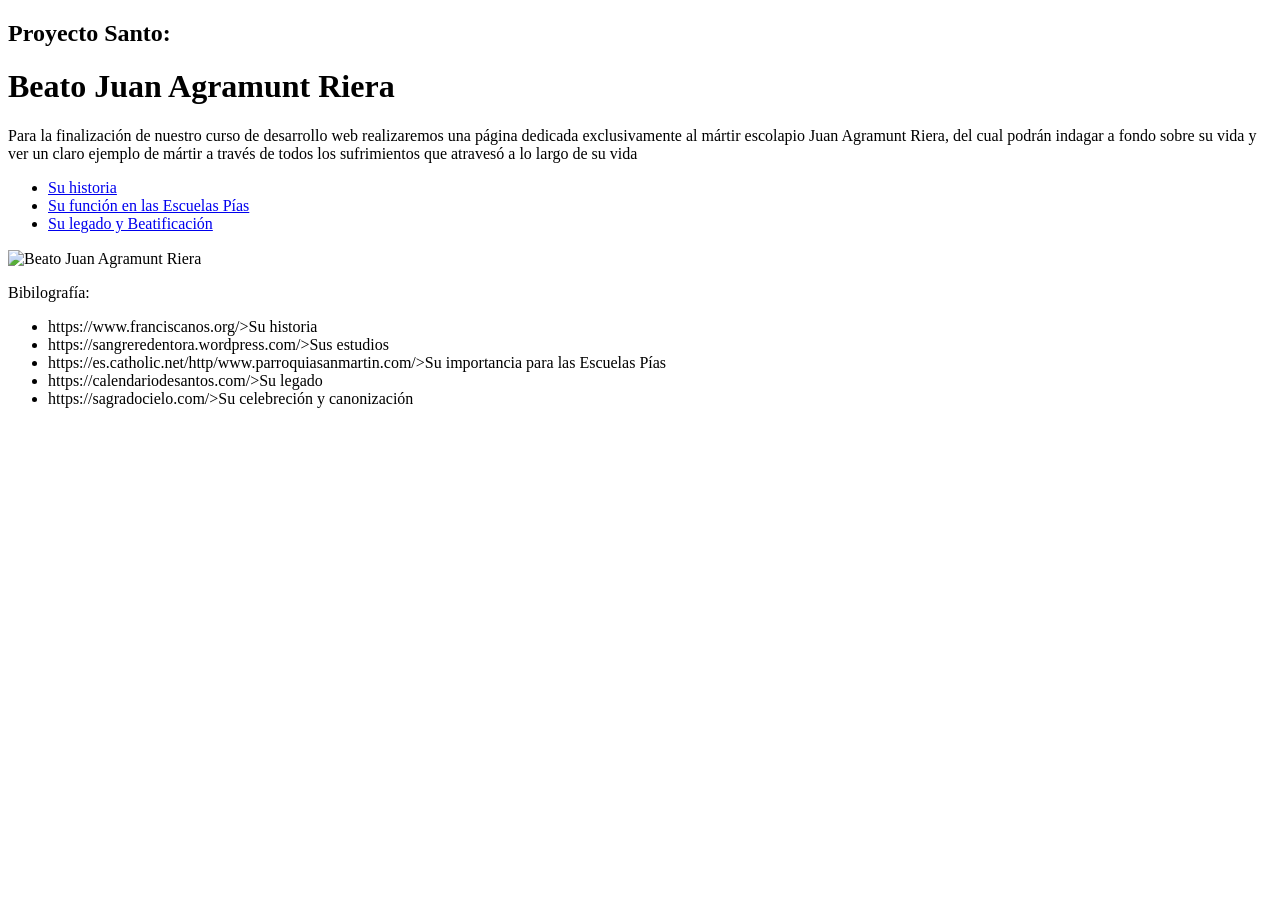
==== index.html @ dca8e22d "Enhance index.html with footer and image alt text Added footer section with bibliography links and a" ====
<!DOCTYPE html>
<html lang="es">
<head>
    <meta charset="UTF-8">
    <meta http-equiv="X-UA-Compatible" content="IE=edge">
    <meta name="viewport" content="width=device-width, initial-scale=1.0">
    <title>Proyecto Agramunt Riera</title>
</head>
<body>
    <header>
    <h2>Proyecto Santo:</h2>
    <h1>Beato Juan Agramunt Riera</h1>
    </header>
    <p>Para la finalización de nuestro curso de desarrollo web realizaremos una página dedicada exclusivamente al mártir escolapio Juan Agramunt Riera, del cual podrán indagar a fondo sobre su vida y ver un claro ejemplo de mártir a través de todos los sufrimientos que atravesó a lo largo de su vida</p>
    <main>
        <section>
            <nav>
                <ul>
                    <li>
                        <a href="./pages/historia.html">Su historia</a>
                    </li>
                    <li>
                        <a href="../PROYECTO SANTO/pages/escolapios.html">Su función en las Escuelas Pías</a>
                    </li>
                    <li>
                        <a href="../PROYECTO SANTO/pages/beato.html">Su legado y Beatificación</a>
                    </li>
                </ul>
            </nav>
        </section>
    </main>
    <section>
        <img src="../PROYECTO SANTO/img/riera.jpg"  alt="Beato Juan Agramunt Riera"align="center" width="200">
    </section>
    <section>
    <footer>
        <p>Bibilografía:</p>
        <ul>
            <li>https://www.franciscanos.org/>Su historia</li>
            <li>https://sangreredentora.wordpress.com/>Sus estudios</li>
            <li>https://es.catholic.net/http/www.parroquiasanmartin.com/>Su importancia para las Escuelas Pías</li>
            <li>https://calendariodesantos.com/>Su legado</li>
            <li>https://sagradocielo.com/>Su celebreción y canonización</li>
        </ul>
    </footer>
    </section>
    
</body>
</html>
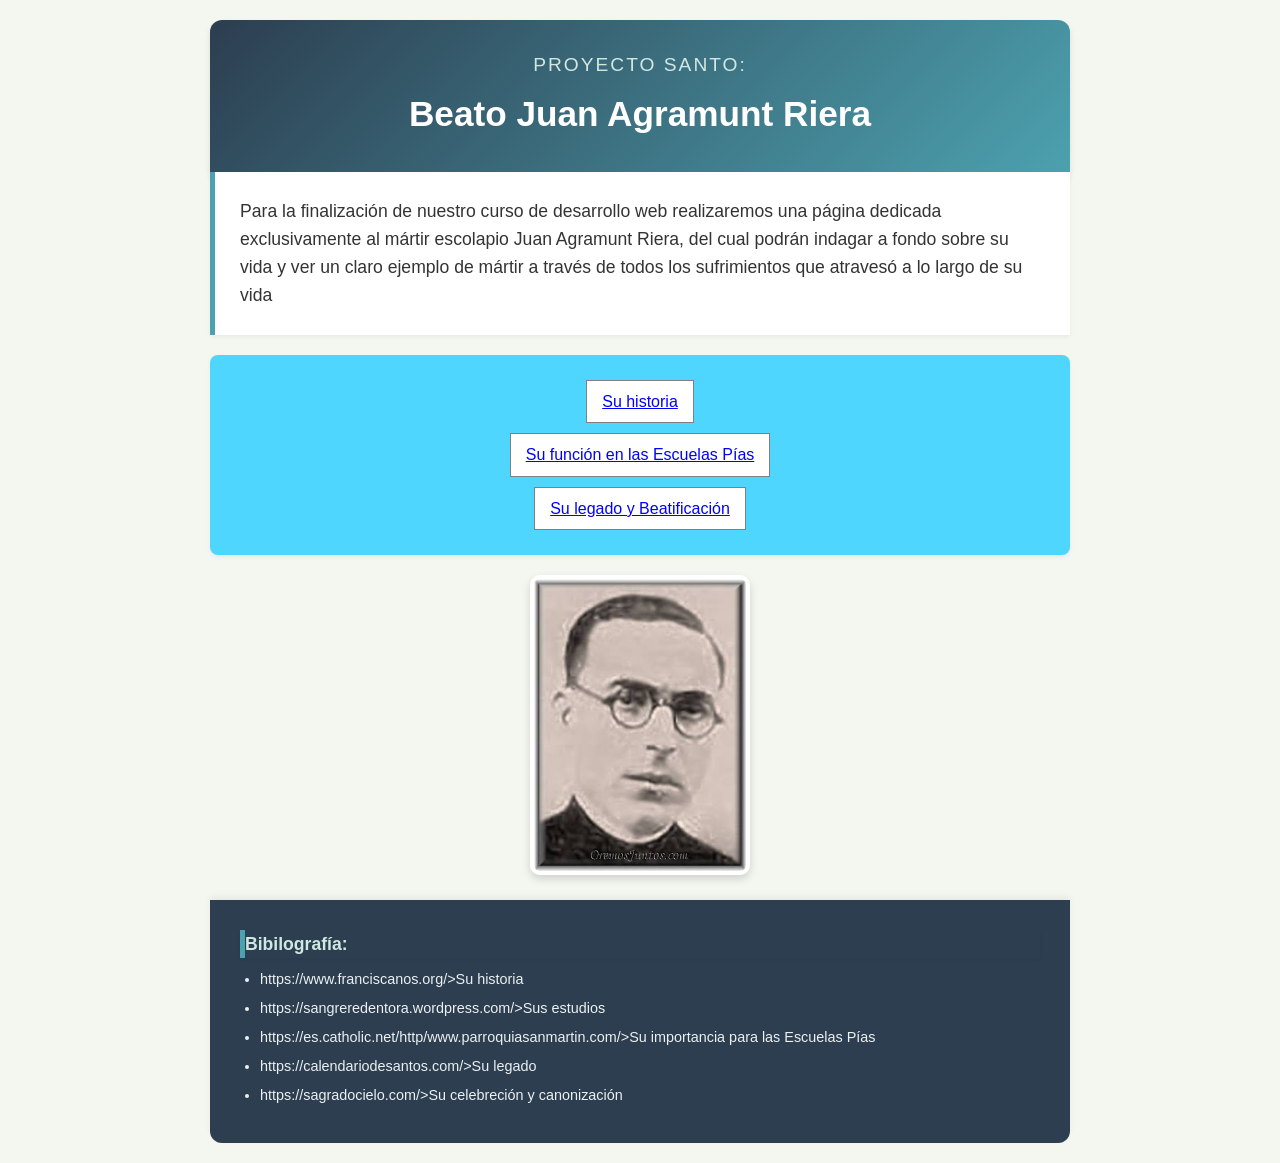
==== commit a1501724: "Add files via upload" ====
--- a/index.html
+++ b/index.html
@@ -5,6 +5,7 @@
     <meta http-equiv="X-UA-Compatible" content="IE=edge">
     <meta name="viewport" content="width=device-width, initial-scale=1.0">
     <title>Proyecto Agramunt Riera</title>
+    <link rel="stylesheet" href="../estiloweb.css">
 </head>
 <body>
     <header>
@@ -20,17 +21,17 @@
                         <a href="./pages/historia.html">Su historia</a>
                     </li>
                     <li>
-                        <a href="../PROYECTO SANTO/pages/escolapios.html">Su función en las Escuelas Pías</a>
+                        <a href="../pages/escolapios.html">Su función en las Escuelas Pías</a>
                     </li>
                     <li>
-                        <a href="../PROYECTO SANTO/pages/beato.html">Su legado y Beatificación</a>
+                        <a href="../pages/beato.html">Su legado y Beatificación</a>
                     </li>
                 </ul>
             </nav>
         </section>
     </main>
     <section>
-        <img src="../PROYECTO SANTO/img/riera.jpg"  alt="Beato Juan Agramunt Riera"align="center" width="200">
+        <img src="../img/riera.jpg"  alt="Beato Juan Agramunt Riera"align="center" width="200">
     </section>
     <section>
     <footer>
@@ -46,4 +47,4 @@
     </section>
     
 </body>
-</html>
+</html>
--- a/estiloweb.css
+++ b/estiloweb.css
@@ -0,0 +1,143 @@
+
+    
+    * {
+    margin: 0;
+    padding: 0;
+    box-sizing: border-box;
+}
+
+body {
+    font-family: 'Segoe UI', Tahoma, Geneva, Verdana, sans-serif;
+    background-color: #f4f6f0; /* Un tono pastel suave y elegante de fondo general */
+    color: #333333;
+    line-height: 1.6;
+    padding: 20px;
+    max-width: 900px;
+    margin: 0 auto; /* Centra toda la página en pantallas grandes */
+}
+
+/* --- 2. ENCABEZADO (HEADER) --- */
+header {
+    background: linear-gradient(135deg, #2c3e50, #4ca1af); /* Degradado moderno */
+    color: white;
+    padding: 30px;
+    text-align: center;
+    border-radius: 12px 12px 0 0;
+    box-shadow: 0 4px 6px rgba(0, 0, 0, 0.1);
+}
+
+header h2 {
+    font-size: 1.2rem;
+    font-weight: 400;
+    letter-spacing: 2px;
+    text-transform: uppercase;
+    margin-bottom: 5px;
+    color: #d1e8e2;
+}
+
+header h1 {
+    font-size: 2.2rem;
+    font-weight: 700;
+}
+
+/* --- 3. PÁRRAFO DE INTRODUCCIÓN --- */
+ p, body > p {
+    background-color: #ffffff;
+    font-size: 1.1rem;
+    padding: 25px;
+    margin-bottom: 20px;
+    border-left: 5px solid #4ca1af; /* Barra decorativa al costado */
+    box-shadow: 0 2px 4px rgba(0, 0, 0, 0.05);
+}
+
+/* --- 4. MENÚ DE NAVEGACIÓN (ESTILO BÁSICO / ESCOLAR) --- */
+nav {
+    background-color: rgb(78, 214, 255);
+    padding: 15px;
+    margin-bottom: 20px;
+    text-align: center;
+    border-radius: 8px;
+    box-shadow: 0 2px 4px rgba(0, 0, 0, 0.05);
+}
+
+nav ul {
+    list-style-type: none; /* Quita los puntos de la lista */
+    padding: 0;
+}
+
+nav li {
+    margin: 10px 0;
+}
+
+nav li a {
+    color: blue;
+    background-color: white;
+    text-decoration: underline; 
+    padding: 8px 15px;
+    border: 1px solid gray; 
+    display: inline-block;
+}
+
+nav li a:hover {
+    background-color: yellow; 
+    color: red;
+}
+
+
+section img {
+    display: block;
+    margin: 0 auto 25px auto; 
+    width: 220px;
+    max-width: 100%;
+    height: auto;
+    border-radius: 10px;
+    box-shadow: 0 4px 8px rgba(0, 0, 0, 0.15);
+    border: 4px solid white;
+}
+
+footer {
+    text-align: left;
+    background-color: #2c3e50;
+    color: white;
+    padding: 30px;
+    border-radius: 0 0 12px 12px;
+    box-shadow: 0 -4px 6px rgba(0, 0, 0, 0.05);
+}
+
+footer p {
+    font-weight: bold;
+    margin-bottom: 10px;
+    background: none; 
+    padding: 0;
+    color: #d1e8e2;
+}
+
+footer ul {
+    list-style-type: disc;
+    margin-left: 20px;
+}
+
+footer li {
+    font-size: 0.9rem;
+    margin-bottom: 6px;
+    color: #ecf0f1;
+    word-break: break-all; 
+}
+
+
+.card {
+    width: 100%;
+    max-width: 300px;
+    margin: 30px auto;
+    padding: 20px;
+    border: none;
+    border-radius: 10px;
+    background-color: #ffffff;
+    text-align: center;
+    box-shadow: 0 4px 6px rgba(0, 0, 0, 0.1);
+}
+
+.card img {
+    width: 100%;
+    border-radius: 8px;
+}
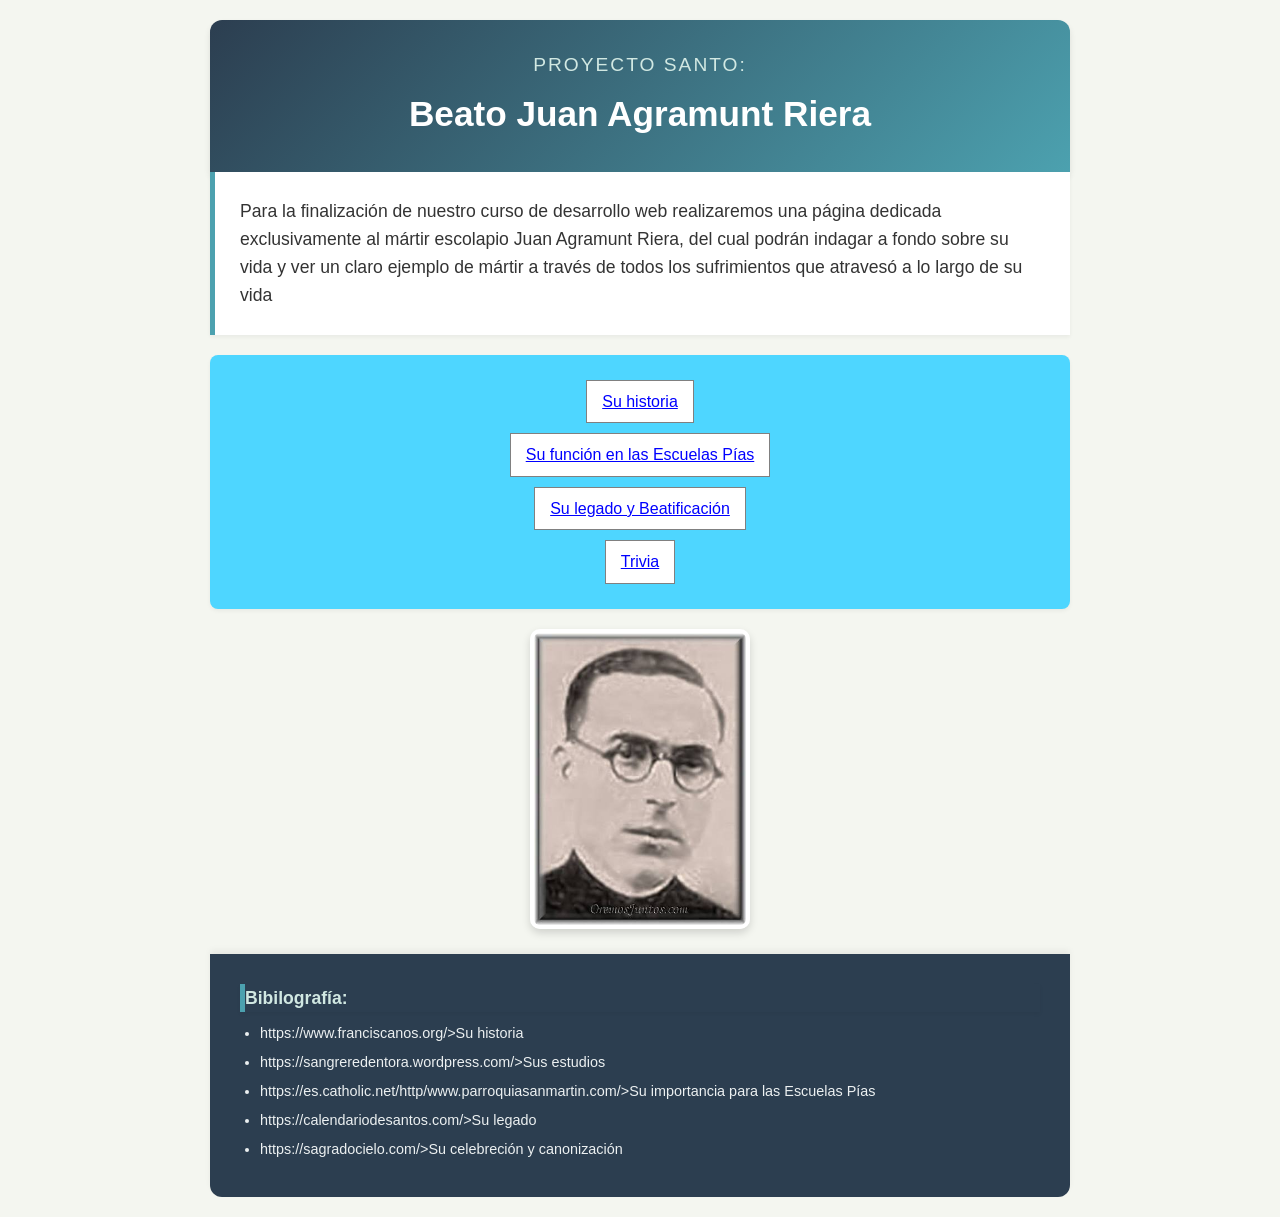
==== commit a1bc08d0: "Add files via upload" ====
--- a/index.html
+++ b/index.html
@@ -5,7 +5,7 @@
     <meta http-equiv="X-UA-Compatible" content="IE=edge">
     <meta name="viewport" content="width=device-width, initial-scale=1.0">
     <title>Proyecto Agramunt Riera</title>
-    <link rel="stylesheet" href="../estiloweb.css">
+    <link rel="stylesheet" href="./estiloweb.css">
 </head>
 <body>
     <header>
@@ -21,17 +21,19 @@
                         <a href="./pages/historia.html">Su historia</a>
                     </li>
                     <li>
-                        <a href="../pages/escolapios.html">Su función en las Escuelas Pías</a>
+                        <a href="./pages/escolapios.html">Su función en las Escuelas Pías</a>
                     </li>
                     <li>
-                        <a href="../pages/beato.html">Su legado y Beatificación</a>
+                        <a href="./pages/beato.html">Su legado y Beatificación</a>
                     </li>
+                    <li>
+                        <a href="../trivia.html">Trivia</a>
                 </ul>
             </nav>
         </section>
     </main>
     <section>
-        <img src="../img/riera.jpg"  alt="Beato Juan Agramunt Riera"align="center" width="200">
+        <img src="./img/riera.jpg"  alt="Beato Juan Agramunt Riera"align="center" width="200">
     </section>
     <section>
     <footer>
@@ -45,6 +47,5 @@
         </ul>
     </footer>
     </section>
-    
 </body>
 </html>
--- a/estiloweb.css
+++ b/estiloweb.css
@@ -1,5 +1,5 @@
 
-    
+     
     * {
     margin: 0;
     padding: 0;
@@ -140,4 +140,109 @@
 .card img {
     width: 100%;
     border-radius: 8px;
+}
+/* Integrado con la paleta de estiloweb.css */
+body.trivia {
+    font-family: 'Segoe UI', Tahoma, Geneva, Verdana, sans-serif;
+    background-color: #f4f6f8;
+    color: #333333;
+    margin: 0;
+    padding: 0;
+    display: flex;
+    flex-direction: column; /* Cambiamos a columna para apilar los elementos hacia abajo */
+    min-height: 100vh;
+}
+
+/* Franja horizontal superior para el título */
+body.trivia h1 {
+    background: linear-gradient(135deg, #2c3e50, #4ca1af);
+    color: #ffffff;
+    width: 100%;
+    padding: 20px 0;
+    margin: 0 0 30px 0;
+    text-align: center;
+    font-size: 1.8rem;
+    box-shadow: 0 2px 5px rgba(0,0,0,0.1);
+}
+
+/* Tarjeta de la trivia centrada abajo del título */
+.quiz-container {
+  background-color: #ffffff;
+    width: 90%;          
+    max-width: 1000px;   
+    margin: 20px auto;   
+    padding: 40px;
+    border-radius: 12px;
+    box-shadow: 0 4px 15px rgba(0, 0, 0, 0.08);
+    box-sizing: border-box;
+
+}
+#question {
+    font-size: 1.1rem;
+    font-weight: 600;
+    margin-bottom: 20px;
+    color: #2c3e50;
+}
+
+/* Contenedor de opciones */
+.options-container {
+    display: flex;
+    flex-direction: column;
+    gap: 12px;
+    
+}
+
+/* Botones de respuesta con la gama de tu menú/navegación */
+.options-container button {
+    background-color: #4ca1af;
+    color: #ffffff;
+    border: none;
+    padding: 15px;
+    border-radius: 8px;
+    font-size: 1.1rem;
+    font-family: inherit;
+    cursor: pointer;
+    transition: background-color 0.2s ease;
+}
+
+.options-container button:hover:not(:disabled) {
+    background-color: #2c3e50;
+    transform: translateY(-2px);
+}
+
+/* Estados de acierto y error */
+.options-container button.correct {
+    background-color: #27ae60 !important;
+    color: #ffffff;
+}
+
+.options-container button.incorrect {
+    background-color: #e74c3c !important;
+    color: #ffffff;
+}
+
+/* Botón Siguiente */
+#next-btn {
+    background: linear-gradient(135deg, #2c3e50, #4ca1af);
+    color: #ffffff;
+    border: none;
+    padding: 12px 25px;
+    border-radius: 8px;
+    font-size: 1rem;
+    font-weight: bold;
+    cursor: pointer;
+    width: 100%;
+    margin-top: 10px;
+}
+
+#next-btn:hover {
+    opacity: 0.9;
+}
+
+/* Pantalla de resultados */
+#result {
+    font-size: 1.2rem;
+    font-weight: bold;
+    color: #2c3e50;
+    margin-top: 15px;
 }
